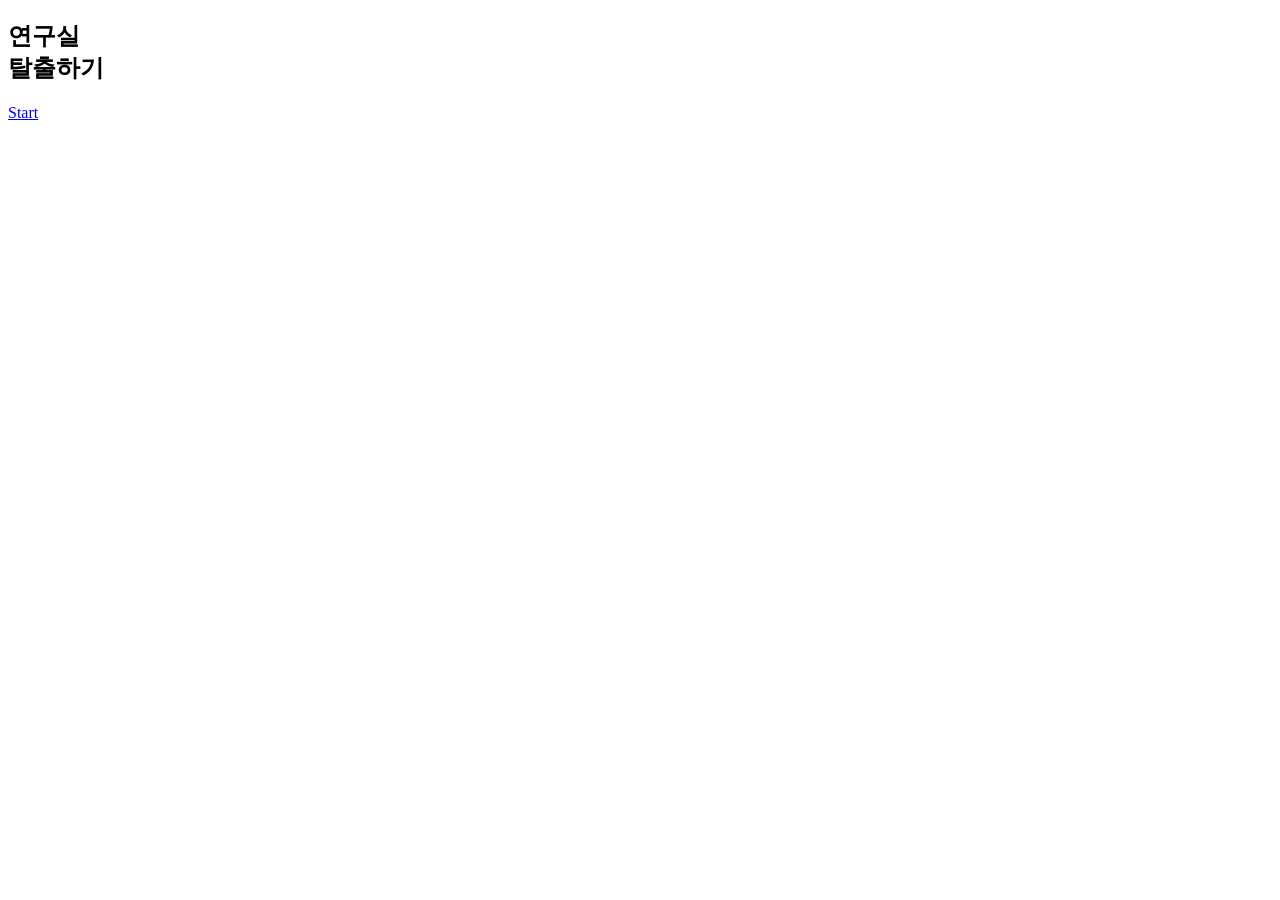
==== index.html @ 71eeac7e "feat: 연구실 탈출하기 시작화면" ====
<!doctype html>
<html lang="ko">
  <head>
    <meta charset="utf-8">
    <meta name="viewport" content="width=device-width, initial-scale=1">
    <title>연구실 탈출하기</title>
    <link rel="preconnect" href="https://fonts.googleapis.com">
    <link rel="preconnect" href="https://fonts.gstatic.com" crossorigin>
    <link href="https://fonts.googleapis.com/css2?family=Orbitron:wght@500;700&family=Poppins:wght@300;400;600&display=swap" rel="stylesheet">
    <link rel="stylesheet" href="./assets/css/index.css">
  </head>
  <body>
    <main class="poster">
      <div class="scene">
        <div class="corridor"></div>
        <div class="monitor-glow"></div>
        <div class="dust"></div>
        <div class="flicker"></div>
        <section class="content">
          <h1 class="title">연구실 <br> 탈출하기</h1>
          <nav class="menu">
            <a class="btn active" href="#" data-action="start">Start</a>
          </nav>
        </section>
      </div>
    </main>
    <script type="module" src="./assets/js/main.js"></script>
  </body>
</html>
---- assets/css/index.css ----
/* index.css */
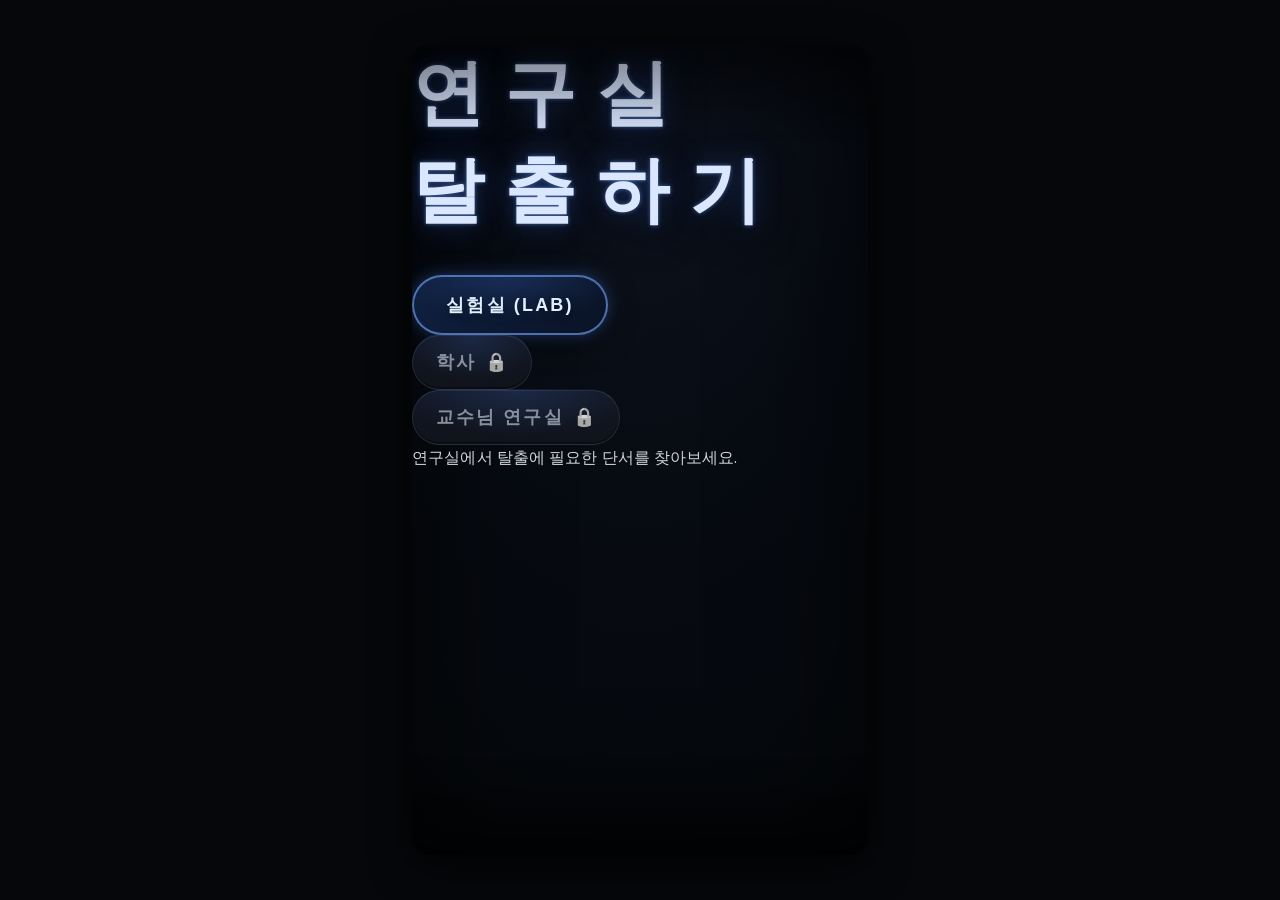
==== commit 1eda2c26: "fix: 시작화면 수정" ====
--- a/index.html
+++ b/index.html
@@ -3,7 +3,7 @@
   <head>
     <meta charset="utf-8">
     <meta name="viewport" content="width=device-width, initial-scale=1">
-    <title>연구실 탈출하기</title>
+    <title>Stage Select - THE GRADUATE ESCAPE</title>
     <link rel="preconnect" href="https://fonts.googleapis.com">
     <link rel="preconnect" href="https://fonts.gstatic.com" crossorigin>
     <link href="https://fonts.googleapis.com/css2?family=Orbitron:wght@500;700&family=Poppins:wght@300;400;600&display=swap" rel="stylesheet">
@@ -11,18 +11,23 @@
   </head>
   <body>
     <main class="poster">
-      <div class="scene">
-        <div class="corridor"></div>
-        <div class="monitor-glow"></div>
-        <div class="dust"></div>
-        <div class="flicker"></div>
-        <section class="content">
-          <h1 class="title">연구실 <br> 탈출하기</h1>
-          <nav class="menu">
-            <a class="btn active" href="#" data-action="start">Start</a>
-          </nav>
-        </section>
-      </div>
+        <div class="scene">
+            <div class="stage-select-content">
+                <h1 class="title">연구실 <br> 탈출하기</h1>
+                <div class="stage-list">
+                    <div class="stage-item">
+                        <button class="btn active explore-btn">실험실 (LAB)</button>
+                    </div>
+                    <div class="stage-item">
+                        <button class="btn locked" data-locked="true">학사</button>
+                    </div>
+                    <div class="stage-item">
+                        <button class="btn locked" data-locked="true">교수님 연구실</button>
+                    </div>
+                </div>
+                <p class="lab-sub">연구실에서 탈출에 필요한 단서를 찾아보세요.</p>
+            </div>
+        </div>
     </main>
     <script type="module" src="./assets/js/main.js"></script>
   </body>
--- a/assets/css/index.css
+++ b/assets/css/index.css
@@ -1 +1,832 @@
-/* index.css */+/* THE GRADUATE ESCAPE - Main Styles */
+
+/* Base setup */
+*{box-sizing:border-box}
+html,body{height:100%}
+body{
+  margin:0;
+  color:#e6eaef;
+  background:#07090d;
+  font-family:'Poppins',system-ui,-apple-system,Segoe UI,Roboto,Helvetica,Arial,sans-serif;
+  letter-spacing:.1px;
+}
+
+/* 9:16 poster container */
+.poster{
+  min-height:100vh;
+  display:grid;
+  place-items:center;
+  background:#05070a;
+}
+.scene{
+  position:relative;
+  width: min(90vw, 50.625vh); /* 9:16 비율 */
+  height: min(160vw, 90vh); /* 9:16 비율 */
+  aspect-ratio: 9 / 16;
+  overflow:hidden;
+  border-radius:18px;
+  box-shadow:0 10px 40px rgba(0,0,0,.75), inset 0 0 140px rgba(0,0,0,.65);
+  background:radial-gradient(120% 120% at 50% 0%, #0f1420 0%, #070b12 45%, #05070a 100%);
+}
+
+/* Corridor illusion */
+.corridor{
+  position:absolute; inset:0;
+  background:
+    linear-gradient(180deg, transparent 0 60%, rgba(0,0,0,.85) 100%),
+    repeating-linear-gradient(90deg, rgba(15,20,32,.9) 0 6%, rgba(8,11,18,.9) 6% 12%),
+    linear-gradient( to bottom, #0c111b, #0a0f18 60%, #070b12 );
+  filter: contrast(1.05) brightness(.9);
+}
+
+/* Overhead fluorescent flicker */
+.flicker{
+  position:absolute; inset:0;
+  background:
+    radial-gradient(60% 30% at 50% 5%, rgba(220,240,255,.75), rgba(220,240,255,0) 60%),
+    radial-gradient(30% 15% at 50% 5%, rgba(255,255,255,.9), rgba(255,255,255,0) 65%);
+  mix-blend-mode:screen;
+  animation:lightFlicker 5.5s infinite steps(60);
+  opacity:.25;
+  pointer-events:none;
+}
+
+@keyframes lightFlicker{
+  0%, 8% {opacity:.15}
+  9% {opacity:.28}
+  10% {opacity:.05}
+  11% {opacity:.3}
+  12% {opacity:.12}
+  15%, 40% {opacity:.25}
+  41% {opacity:.05}
+  42% {opacity:.3}
+  60% {opacity:.2}
+  80% {opacity:.26}
+  88% {opacity:.1}
+  100% {opacity:.22}
+}
+
+/* Monitor blue glow */
+.monitor-glow{
+  position:absolute; inset:0;
+  background:
+    radial-gradient(20% 25% at 22% 60%, rgba(60,130,255,.35), rgba(60,130,255,0) 60%),
+    radial-gradient(18% 22% at 78% 58%, rgba(50,160,255,.25), rgba(50,160,255,0) 60%);
+  filter: blur(28px) saturate(1.2);
+  mix-blend-mode:screen;
+  pointer-events:none;
+}
+
+/* Floating dust motes */
+.dust{
+  --dot: radial-gradient(circle at 50% 50%, rgba(255,255,255,.6) 0 12%, rgba(255,255,255,0) 40%);
+  position:absolute; inset:-10% -10% -10% -10%;
+  background:
+    var(--dot), var(--dot), var(--dot), var(--dot), var(--dot), var(--dot), var(--dot), var(--dot), var(--dot), var(--dot);
+  background-size: 6px 6px, 4px 4px, 5px 5px, 3px 3px, 4px 4px, 3px 3px, 6px 6px, 5px 5px, 4px 4px, 3px 3px;
+  background-position:
+    10% 20%, 25% 70%, 40% 35%, 60% 15%, 80% 55%, 65% 85%, 35% 80%, 50% 50%, 85% 28%, 15% 60%;
+  animation:dustDrift 30s linear infinite;
+  opacity:.22;
+  pointer-events:none;
+}
+
+@keyframes dustDrift{
+  0%   {transform:translateY(0)}
+  50%  {transform:translateY(-10px)}
+  100% {transform:translateY(0)}
+}
+
+/* Content overlay */
+.content{
+  position:absolute; inset:0;
+  display:flex;
+  flex-direction:column;
+  align-items:center;
+  justify-content:center;
+  padding:6vh 5vw;
+  text-align:center;
+}
+
+.title{
+  font-family:'Orbitron', ui-sans-serif, system-ui;
+  font-weight:700;
+  letter-spacing:.28em;
+  font-size:clamp(28px, 6.5vw, 72px);
+  margin:0 0 4vh;
+  color:#dbe7ff;
+  text-shadow:
+    0 0 4px rgba(120,170,255,.5),
+    0 0 28px rgba(60,120,255,.35),
+    0 8px 40px rgba(0,0,0,.85);
+}
+
+.menu{
+  display:flex;
+  gap:1.2rem;
+  align-items:center;
+  justify-content:center;
+}
+
+.btn{
+  --bg:#1a2233;
+  --fg:#aeb9cc;
+  position:relative;
+  display:inline-flex;
+  align-items:center;
+  justify-content:center;
+  padding:.9rem 1.4rem;
+  font-size:clamp(14px, 2.2vw, 18px);
+  font-weight:600;
+  letter-spacing:.12em;
+  text-decoration:none;
+  color:var(--fg);
+  background:linear-gradient(180deg, #121826, var(--bg));
+  border:1px solid rgba(120,150,200,.25);
+  border-radius:999px;
+  box-shadow:
+    inset 0 1px 0 rgba(255,255,255,.06),
+    0 6px 22px rgba(0,0,0,.6);
+  transition:transform .15s ease, box-shadow .2s ease, color .2s ease, border-color .2s ease;
+  backdrop-filter: blur(2px);
+}
+
+.btn:before{
+  content:"";
+  position:absolute; inset:-2px;
+  border-radius:inherit;
+  pointer-events:none;
+  background:radial-gradient(120% 180% at 50% 0%, rgba(80,140,255,.25), rgba(80,140,255,0) 45%);
+  opacity:.6;
+}
+
+.btn:hover{ transform:translateY(-2px); }
+.btn:active{ transform:translateY(0); }
+
+/* Active (LAB) - blue glow */
+.btn.active{
+  --bg:#182a4a;
+  --fg:#d6e6ff;
+  border-color:rgba(120,170,255,.6);
+  box-shadow:
+    0 0 16px rgba(80,140,255,.35),
+    0 8px 28px rgba(0,0,0,.6);
+}
+
+/* Locked styles */
+.btn.locked{
+  --bg:#10131b;
+  --fg:#8a909b;
+  color:var(--fg);
+  border-color:rgba(140,150,170,.18);
+  box-shadow:inset 0 -2px 0 rgba(0,0,0,.35);
+  cursor:not-allowed;
+}
+.btn.locked:after{
+  content:"\1F512"; /* lock emoji */
+  margin-left:.5em;
+  filter:grayscale(1);
+}
+.btn.blurred{
+  opacity:.55;
+  filter: blur(.2px) grayscale(.25);
+}
+
+/* Shake animation for locked buttons */
+.btn.shake {
+  animation: shake 0.4s ease-in-out;
+}
+
+@keyframes shake {
+  0%, 100% { transform: translateX(0); }
+  25% { transform: translateX(-5px); }
+  75% { transform: translateX(5px); }
+}
+
+/* Vignette & cinematic bars for poster feel */
+.scene:after{
+  content:"";
+  position:absolute; inset:0;
+  pointer-events:none;
+  background:
+    radial-gradient(120% 100% at 50% 50%, rgba(0,0,0,0) 55%, rgba(0,0,0,.55) 100%),
+    linear-gradient( to bottom, rgba(0,0,0,.45), rgba(0,0,0,0) 12%, rgba(0,0,0,0) 88%, rgba(0,0,0,.5) 100%);
+}
+
+
+/* LAB page styles */
+.lab{
+  position:relative;
+  min-height:100vh;
+  display:flex;
+  align-items:center;
+  justify-content:center;
+  padding:6vh 5vw;
+  background:
+    linear-gradient(180deg, rgba(0,0,0,.45), rgba(0,0,0,.45)),
+    url('./img/lab-bg.jpg') center/cover no-repeat fixed;
+}
+
+.back{
+  position:absolute; top:20px; left:20px;
+  text-decoration:none;
+  color:#dbe7ff;
+  padding:.5rem 1rem;
+  border:1px solid rgba(120,170,255,.5);
+  border-radius:999px;
+  background:rgba(10,14,24,.6);
+  backdrop-filter: blur(4px);
+  transition: opacity 0.2s ease;
+}
+.back:hover{ opacity:.9 }
+
+.lab-content{
+  text-align:center;
+  text-shadow:0 6px 22px rgba(0,0,0,.7);
+}
+.lab-title{
+  font-family:'Orbitron', ui-sans-serif, system-ui;
+  font-size:clamp(28px, 6.5vw, 72px);
+  margin:0 0 10px;
+}
+.lab-sub{
+  margin:0 0 2rem;
+  opacity:.9;
+}
+
+.lab-actions{
+  display:flex;
+  justify-content:center;
+  gap:1rem;
+}
+
+.explore-btn{
+  padding:1rem 2rem;
+  font-size:clamp(14px, 2.5vw, 18px);
+  font-weight:600;
+  color:#e6f3ff;
+  background:linear-gradient(135deg, rgba(20,40,80,.8), rgba(10,20,40,.9));
+  border:2px solid rgba(100,180,255,.4);
+  border-radius:50px;
+  cursor:pointer;
+  transition:all 0.3s ease;
+  backdrop-filter: blur(5px);
+  text-shadow:0 2px 10px rgba(0,0,0,.6);
+  box-shadow:
+    0 4px 20px rgba(0,0,0,.4),
+    inset 0 1px 0 rgba(255,255,255,.1);
+}
+
+.explore-btn:hover{
+  transform:translateY(-3px);
+  border-color:rgba(120,200,255,.7);
+  box-shadow:
+    0 8px 30px rgba(0,0,0,.6),
+    0 0 20px rgba(100,180,255,.3),
+    inset 0 1px 0 rgba(255,255,255,.2);
+}
+
+.explore-btn:active{
+  transform:translateY(-1px);
+}
+
+/* Global Game Header */
+.game-header {
+  position: absolute;
+  top: 0;
+  left: 0;
+  width: 100%;
+  padding: 15px 20px;
+  display: flex;
+  justify-content: flex-end;
+  align-items: center;
+  z-index: 100;
+  background: linear-gradient(180deg, rgba(0,0,0,0.5), transparent);
+}
+
+.game-header .btn {
+  padding: 0.5rem 1rem;
+  font-size: clamp(12px, 1.8vw, 16px);
+  --bg: rgba(26, 34, 51, 0.7);
+  backdrop-filter: blur(4px);
+}
+
+/* Map container styles */
+.map-container{
+  position:relative;
+  height:100%;
+  width:100%;
+  display:flex;
+}
+
+.map-content{
+  position:relative;
+  width:100%;
+  height: 100%;
+}
+
+.lab-image{
+  width: 100%;
+  height: 100%;
+  object-fit:cover;
+}
+
+/* Map interactive areas */
+.interactive-areas .interactive-btn {
+  position: absolute;
+  border-radius: 8px;
+  cursor: pointer;
+  color: white;
+  font-size: 14px;
+  font-weight: 600;
+  pointer-events: auto;
+  display: flex;
+  align-items: center;
+  justify-content: center;
+  transition: all 0.3s ease;
+  backdrop-filter: blur(2px);
+}
+
+.interactive-areas .object-btn {
+  position: absolute;
+  border-radius: 8px;
+  cursor: pointer;
+  transition: all 0.3s ease;
+}
+
+.interactive-areas .interactive-btn:hover,
+.interactive-areas .object-btn:hover {
+  transform: scale(1.05);
+  box-shadow: 0 0 20px rgba(0, 255, 0, 0.4);
+}
+
+/* Object positions on the map */
+.map-mirror {
+  top: 20%; left: 15%; width: 18%; height: 25%;
+  background-color: rgba(200, 200, 255, 0.4); border: 2px solid #c8c8ff;
+}
+
+.map-storage {
+  top: 55%; left: 10%; width: 25%; height: 20%;
+  background-color: rgba(160, 160, 160, 0.4); border: 2px solid #a0a0a0;
+}
+
+.map-desk {
+  top: 40%; left: 40%; width: 30%; height: 15%;
+  background-color: rgba(255, 255, 0, 0.4); border: 2px solid #ffff00;
+}
+
+.map-cabinet {
+  bottom: 15%; right: 15%; width: 25%; height: 30%;
+  background-color: rgba(0, 0, 255, 0.4); border: 2px solid #0000ff;
+}
+
+.map-paper {
+  top: 40%; left: 20%; width: 8%; height: 12%;
+  background-color: rgba(255, 255, 255, 0.6); border: 2px solid #ffffff;
+}
+
+
+/* Puzzle Styles */
+.puzzle-modal{
+  position:fixed; top:0; left:0; width:100%; height:100%;
+  background:rgba(0,0,0,0.8);
+  display:none; align-items:center; justify-content:center;
+  z-index:1000; backdrop-filter:blur(5px);
+}
+
+.puzzle-modal.show{ display:flex; }
+
+.modal-content{
+  background:linear-gradient(135deg, rgba(20,40,80,.9), rgba(10,20,40,.95));
+  border:2px solid rgba(100,180,255,.4);
+  border-radius:20px;
+  width:min(90vw, 400px);
+  max-height:80vh;
+  overflow:auto;
+  box-shadow: 0 20px 60px rgba(0,0,0,.6), 0 0 40px rgba(100,180,255,.2);
+}
+
+.modal-header{
+  display:flex; justify-content:space-between; align-items:center;
+  padding:1rem 1.5rem; border-bottom:1px solid rgba(255,255,255,.1);
+}
+
+.modal-title{
+  font-family:'Orbitron', ui-sans-serif; font-size:clamp(18px, 4vw, 24px);
+  color:#dbe7ff; margin:0;
+}
+
+.close-btn{
+  background:none; border:none; color:#dbe7ff; font-size:24px;
+  cursor:pointer; padding:0.5rem;
+}
+
+.modal-body{ padding:1rem; }
+.puzzle-content{ margin-bottom:1rem; line-height:1.6; transition: opacity 0.3s ease; }
+
+.puzzle-actions{ display:flex; gap:1rem; align-items:center; }
+.puzzle-input{
+  flex:1; padding:0.75rem 1rem; background:rgba(0,0,0,.3);
+  border:1px solid rgba(100,180,255,.3); border-radius:8px;
+  color:#dbe7ff; font-size:14px;
+}
+
+.submit-btn{
+  padding:0.75rem 1.5rem; background:linear-gradient(135deg, rgba(20,40,80,.8), rgba(10,20,40,.9));
+  border:2px solid rgba(100,180,255,.4); border-radius:8px;
+  color:#e6f3ff; cursor:pointer; font-weight:600;
+}
+
+.puzzle-container {
+  display: flex;
+  justify-content: center;
+  align-items: center;
+  width: 100vw;
+  height: 100vh;
+  background-color: rgba(0,0,0,0.8);
+  position: fixed;
+  top: 0;
+  left: 0;
+  z-index: 1000;
+}
+
+.chair-puzzle-container {
+  color: #fff;
+  text-align: center;
+}
+
+.chair-puzzle-container h3 {
+  margin-bottom: 8px;
+  font-size: 18px;
+}
+
+.chair-puzzle-container p {
+  margin-bottom: 20px;
+  font-size: 14px;
+  color: #a2b3d6;
+}
+
+.puzzle-area {
+  position: relative;
+}
+
+.arrangement-area {
+  overflow: hidden;
+  padding-block: 56px;
+}
+
+.circular-table {
+  position: relative;
+  width: 250px;
+  height: 250px;
+  margin: 0 auto;
+  overflow: visible;
+  padding-block: 40px;
+}
+
+.table-center {
+  position: absolute;
+  top: 50%;
+  left: 50%;
+  transform: translate(-50%, -50%);
+  width: 80px;
+  height: 80px;
+  background-color: #6d4c41;
+  border-radius: 50%;
+}
+
+.drop-zone {
+  position: absolute;
+  width: 34px;
+  height: 34px;
+  border: 2px dashed #3c5a99;
+  border-radius: 8px;
+  display: flex;
+  justify-content: center;
+  align-items: center;
+}
+
+.chair-item {
+  width: 34px;
+  height: 34px;
+  position: relative;
+  cursor: pointer;
+  border-radius: 6px;
+  background: rgba(100,180,255,.1);
+  border: 1px solid rgba(100,180,255,.2);
+  display: flex;
+  justify-content: center;
+  align-items: center;
+  transition: transform 0.3s ease;
+}
+
+.chair-label {
+  position: absolute;
+  top: -5px;
+  right: -5px;
+  width: 16px;
+  height: 16px;
+  background: rgba(100,180,255,.9);
+  border-radius: 50%;
+  display: flex;
+  align-items: center;
+  justify-content: center;
+  font-size: 10px;
+  font-weight: bold;
+  color: #fff;
+}
+
+.drop-zone .chair-item {
+  width: 100%;
+  height: 100%;
+}
+
+.puzzle-feedback {
+  text-align: center;
+  padding: 0;
+  border-radius: 8px;
+  font-weight: bold;
+  min-height: 0;
+  margin-top: 0.5rem;
+  background-color: transparent;
+  font-family: 'Orbitron', sans-serif;
+  font-size: 1rem;
+  letter-spacing: 1px;
+}
+
+.puzzle-feedback.success {
+  color: #5fff9f;
+  text-shadow: 0 0 10px rgba(95, 255, 159, 0.5);
+}
+
+.puzzle-feedback.error { 
+  color: #ff6b6b;
+  text-shadow: 0 0 10px rgba(255, 107, 107, 0.5);
+}
+
+.confirm-puzzle-btn {
+  margin-top: 15px;
+  padding: 10px 20px;
+  width: 100%;
+}
+
+.chair-item.placed { 
+  opacity: 0.4; 
+  pointer-events: none; 
+}
+
+/* Hint box animations */
+@keyframes fadeIn {
+  from {
+    opacity: 0;
+  }
+  to {
+    opacity: 1;
+  }
+}
+
+@keyframes fadeOut {
+  from {
+    opacity: 1;
+  }
+  to {
+    opacity: 0;
+  }
+}
+
+@keyframes scaleIn {
+  from {
+    opacity: 0;
+    transform: scale(0.9);
+  }
+  to {
+    opacity: 1;
+    transform: scale(1);
+  }
+}
+
+@keyframes scaleOut {
+  from {
+    opacity: 1;
+    transform: scale(1);
+  }
+  to {
+    opacity: 0;
+    transform: scale(0.9);
+  }
+}
+
+/* Cabinet Puzzle Styles */
+.cabinet-puzzle-container {
+  color: #fff;
+  text-align: center;
+}
+
+.cabinet-puzzle-container h3 {
+  margin-bottom: 8px;
+  font-size: 18px;
+  color: #64b4ff;
+}
+
+.cabinet-puzzle-container p {
+  margin-bottom: 20px;
+  font-size: 14px;
+  color: #a2b3d6;
+}
+
+.cabinet-lock {
+  display: flex;
+  flex-direction: column;
+  align-items: center;
+}
+
+.lock-image-container {
+  display: flex;
+  justify-content: center;
+  align-items: center;
+  margin-bottom: 1rem;
+  padding: 1.5rem;
+  background: linear-gradient(135deg, rgba(16, 32, 51, 0.6), rgba(26, 42, 71, 0.7));
+  border: 2px solid rgba(100, 180, 255, 0.3);
+  border-radius: 15px;
+  box-shadow: 
+    0 0 20px rgba(100, 180, 255, 0.2),
+    inset 0 2px 8px rgba(0, 0, 0, 0.3);
+}
+
+.lock-image {
+  max-width: 150px;
+  max-height: 150px;
+  width: 100%;
+  height: auto;
+  object-fit: contain;
+  filter: drop-shadow(0 0 10px rgba(100, 180, 255, 0.3));
+}
+
+.element-choices {
+  display: flex;
+  flex-direction: column;
+  gap: 0.5rem;
+  width: 100%;
+  max-width: 400px;
+  align-items: flex-start;
+}
+
+.element-btn {
+  display: block;
+  width: 100%;
+  background: transparent;
+  border: none;
+  border-radius: 0;
+  color: #a6d8ff;
+  font-size: 1rem;
+  font-weight: 400;
+  padding: 0.5rem 0;
+  cursor: pointer;
+  transition: all 0.2s ease;
+  text-align: left;
+  letter-spacing: 0.5px;
+}
+
+.element-btn:hover {
+  background: transparent;
+  color: #64b4ff;
+  transform: translateX(5px);
+}
+
+.element-btn:active {
+  transform: translateX(3px);
+}
+
+.element-btn.selected {
+  background: transparent;
+  color: #5fff9f;
+  font-weight: 600;
+}
+
+.element-btn.wrong {
+  background: transparent;
+  color: #ff6b6b;
+  animation: shake 0.5s ease;
+}
+
+@keyframes shake {
+  0%, 100% { transform: translateX(0); }
+  25% { transform: translateX(-5px); }
+  75% { transform: translateX(5px); }
+}
+
+/* Mirror Puzzle Styles */
+.mirror-puzzle-container {
+  color: #fff;
+  text-align: center;
+}
+
+.mirror-puzzle-container h3 {
+  margin-bottom: 8px;
+  font-size: 18px;
+  color: #64b4ff;
+}
+
+.mirror-puzzle-container p {
+  margin-bottom: 20px;
+  font-size: 14px;
+  color: #a2b3d6;
+}
+
+.mirror-puzzle {
+  display: flex;
+  flex-direction: column;
+  align-items: center;
+  gap: 2rem;
+}
+
+.mirror-image-container {
+  display: flex;
+  justify-content: center;
+  align-items: center;
+  margin-bottom: 1rem;
+  padding: 1.5rem;
+  background: linear-gradient(135deg, rgba(16, 32, 51, 0.6), rgba(26, 42, 71, 0.7));
+  border: 2px solid rgba(100, 180, 255, 0.3);
+  border-radius: 15px;
+  box-shadow: 
+    0 0 20px rgba(100, 180, 255, 0.2),
+    inset 0 2px 8px rgba(0, 0, 0, 0.3);
+}
+
+.mirror-image {
+  max-width: 150px;
+  max-height: 150px;
+  width: 100%;
+  height: auto;
+  object-fit: contain;
+  filter: drop-shadow(0 0 10px rgba(100, 180, 255, 0.3));
+  transition: transform 0.3s ease;
+}
+
+.mirror-image:hover {
+  transform: scale(1.05);
+}
+
+.mirror-input-area {
+  width: 100%;
+  margin-top: 1rem;
+}
+
+.mirror-code-input {
+  width: 100%;
+  max-width: 200px;
+  padding: 12px 20px;
+  font-size: 1.5rem;
+  text-align: center;
+  letter-spacing: 10px;
+  background: rgba(16, 32, 51, 0.6);
+  border: 2px solid rgba(100, 180, 255, 0.3);
+  border-radius: 10px;
+  color: #a6d8ff;
+  font-family: 'Orbitron', monospace, sans-serif;
+  transition: border-color 0.3s ease;
+}
+
+.mirror-code-input:focus {
+  outline: none;
+  border-color: #64b4ff;
+  box-shadow: 0 0 15px rgba(100, 180, 255, 0.4);
+}
+
+.mirror-code-input::placeholder {
+  color: rgba(166, 216, 255, 0.3);
+  letter-spacing: 15px;
+}
+
+.mirror-code-input.wrong {
+  animation: shake 0.5s ease;
+  border-color: #ff6b6b;
+  color: #ff6b6b;
+}
+
+/* Notification Toast */
+.notification-toast {
+  position: fixed;
+  top: 15%;
+  left: 50%;
+  transform: translateX(-50%) translateY(-20px);
+  background: linear-gradient(135deg, rgba(20,40,80,.9), rgba(10,20,40,.95));
+  color: #e6f3ff;
+  padding: 1rem 1.5rem;
+  border-radius: 10px;
+  border: 2px solid rgba(100,180,255,.4);
+  box-shadow: 0 10px 30px rgba(0,0,0,.5), 0 0 20px rgba(100,180,255,.2);
+  z-index: 2000;
+  opacity: 0;
+  transition: opacity 0.3s ease, transform 0.3s ease;
+  font-size: 1rem;
+}
+
+.notification-toast.show {
+  opacity: 1;
+  transform: translateX(-50%) translateY(0);
+}
+
